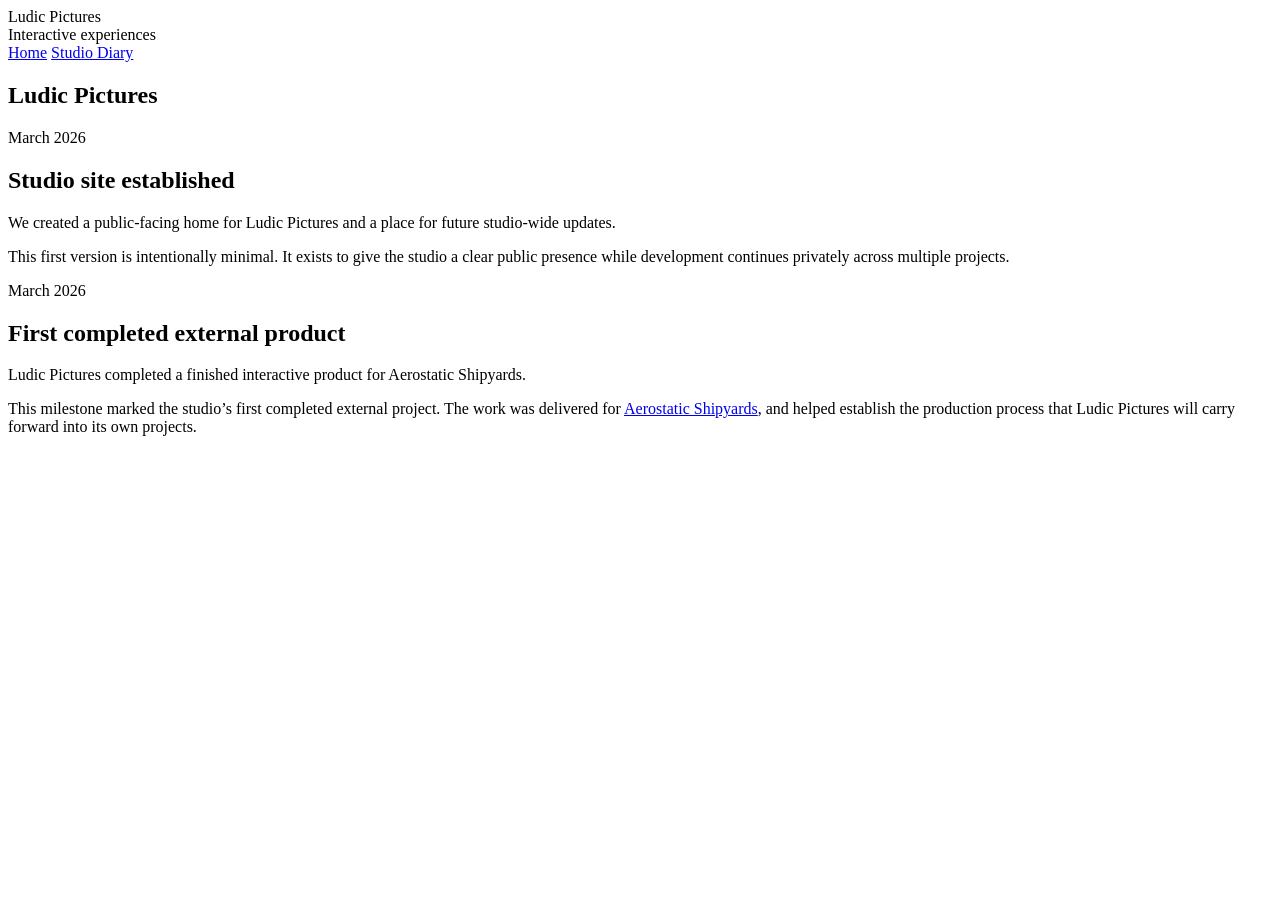
==== diary.html @ e65d54ec "Add studio diary page Adds the Studio Diary page.  Includes: - site header and navigation - diar" ====
<!DOCTYPE html>
<html lang="en">
<head>
  <meta charset="UTF-8" />
  <meta name="viewport" content="width=device-width, initial-scale=1.0" />
  <title>Studio Diary | Ludic Pictures</title>
  <link rel="stylesheet" href="style.css" />
</head>
<body>
  <div class="site-shell">
    <header class="topbar">
      <div class="topbar-brand">
        <div class="topbar-title">Ludic Pictures</div>
        <div class="topbar-subtitle">Interactive experiences</div>
      </div>

      <nav class="topbar-nav">
        <a class="nav-link" href="index.html">Home</a>
        <a class="nav-link active" href="diary.html">Studio Diary</a>
      </nav>
    </header>

    <main class="main-content">
      <section class="hero">
        <h1>Ludic Pictures</h1>
      </section>

      <section class="diary-list">
        <article class="card diary-card">
          <div class="card-header">
            <div class="diary-title-row">
              <span class="date-badge">March 2026</span>
              <h2>Studio site established</h2>
            </div>
            <p class="diary-summary">
              We created a public-facing home for Ludic Pictures and a place for future studio-wide updates.
            </p>
          </div>
          <div class="card-body">
            <p>
              This first version is intentionally minimal. It exists to give the studio a clear public presence while development continues privately across multiple projects.
            </p>
          </div>
        </article>

        <article class="card diary-card">
          <div class="card-header">
            <div class="diary-title-row">
              <span class="date-badge">March 2026</span>
              <h2>First completed external product</h2>
            </div>
            <p class="diary-summary">
              Ludic Pictures completed a finished interactive product for Aerostatic Shipyards.
            </p>
          </div>
          <div class="card-body">
            <p>
              This milestone marked the studio’s first completed external project. The work was delivered for
              <a href="https://aerostaticshipyards.com" target="_blank" rel="noopener noreferrer">Aerostatic Shipyards</a>,
              and helped establish the production process that Ludic Pictures will carry forward into its own projects.
            </p>
          </div>
        </article>
      </section>
    </main>
  </div>
</body>
</html>
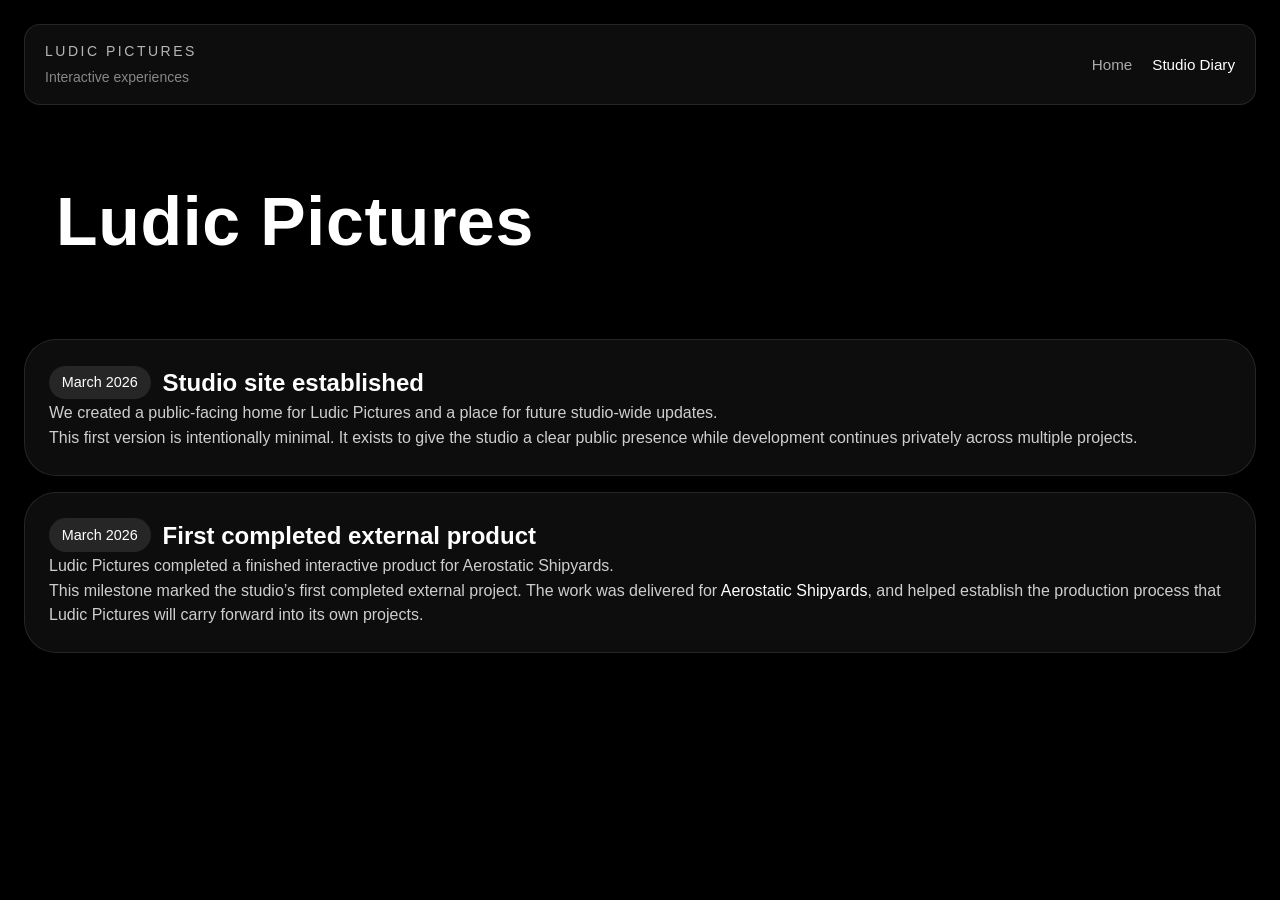
==== commit eee0a43c: "Update link for Aerostatic Shipyards That site is a .ca not a .com." ====
--- a/diary.html
+++ b/diary.html
@@ -56,7 +56,7 @@
           <div class="card-body">
             <p>
               This milestone marked the studio’s first completed external project. The work was delivered for
-              <a href="https://aerostaticshipyards.com" target="_blank" rel="noopener noreferrer">Aerostatic Shipyards</a>,
+              <a href="https://aerostaticshipyards.ca" target="_blank" rel="noopener noreferrer">Aerostatic Shipyards</a>,
               and helped establish the production process that Ludic Pictures will carry forward into its own projects.
             </p>
           </div>
--- a/style.css
+++ b/style.css
@@ -0,0 +1,240 @@
+:root {
+  --bg: #000000;
+  --panel: rgba(255, 255, 255, 0.05);
+  --panel-border: rgba(255, 255, 255, 0.10);
+  --text: #ffffff;
+  --text-soft: rgba(255, 255, 255, 0.80);
+  --text-muted: rgba(255, 255, 255, 0.60);
+  --text-faint: rgba(255, 255, 255, 0.50);
+  --text-nav: rgba(255, 255, 255, 0.65);
+  --badge: rgba(255, 255, 255, 0.10);
+  --radius-lg: 2rem;
+  --radius-md: 1rem;
+}
+
+* {
+  box-sizing: border-box;
+}
+
+html {
+  font-size: 16px;
+}
+
+body {
+  margin: 0;
+  background: var(--bg);
+  color: var(--text);
+  font-family: Arial, Helvetica, sans-serif;
+  line-height: 1.55;
+}
+
+a {
+  color: var(--text);
+  text-decoration: none;
+}
+
+a:hover {
+  text-decoration: underline;
+}
+
+.site-shell {
+  max-width: 80rem;
+  margin: 0 auto;
+  padding: 1.5rem 1.5rem 2.5rem;
+}
+
+.topbar {
+  margin-bottom: 2rem;
+  padding: 1rem 1.25rem;
+  border: 1px solid var(--panel-border);
+  border-radius: 1rem;
+  background: var(--panel);
+  display: flex;
+  align-items: center;
+  justify-content: space-between;
+  gap: 1rem;
+}
+
+.topbar-brand {
+  display: flex;
+  flex-direction: column;
+}
+
+.topbar-title {
+  font-size: 0.875rem;
+  letter-spacing: 0.18em;
+  text-transform: uppercase;
+  color: rgba(255, 255, 255, 0.70);
+}
+
+.topbar-subtitle {
+  margin-top: 0.25rem;
+  font-size: 0.875rem;
+  color: var(--text-faint);
+}
+
+.topbar-nav {
+  display: flex;
+  align-items: center;
+  gap: 1.25rem;
+}
+
+.nav-link {
+  font-size: 0.95rem;
+  color: var(--text-nav);
+  transition: color 0.15s ease;
+}
+
+.nav-link:hover,
+.nav-link.active {
+  color: var(--text);
+  text-decoration: none;
+}
+
+.main-content {
+  display: flex;
+  flex-direction: column;
+  gap: 2rem;
+}
+
+.hero {
+  padding: 2rem 2rem;
+}
+
+.hero h1 {
+  margin: 0;
+  font-size: clamp(2.85rem, 6vw, 4.25rem);
+  font-weight: 600;
+  letter-spacing: 0.01em;
+}
+
+.card {
+  border: 1px solid var(--panel-border);
+  border-radius: var(--radius-lg);
+  background: var(--panel);
+  color: var(--text);
+}
+
+.card-header {
+  padding: 1.5rem 1.5rem 0;
+}
+
+.card-body {
+  padding: 0 1.5rem 1.5rem;
+}
+
+.card h2,
+.card h3 {
+  margin: 0;
+  font-weight: 600;
+}
+
+.card h2 {
+  font-size: 1.5rem;
+}
+
+.card h3 {
+  font-size: 1.25rem;
+  line-height: 1.35;
+}
+
+.card p {
+  margin: 0;
+  color: var(--text-soft);
+}
+
+.card-body p + p {
+  margin-top: 1rem;
+}
+
+.slate-section {
+  display: flex;
+  flex-direction: column;
+  gap: 1rem;
+}
+
+.section-heading h2 {
+  margin: 0;
+  font-size: 1.5rem;
+  font-weight: 600;
+}
+
+.project-grid {
+  display: grid;
+  gap: 1rem;
+  grid-template-columns: repeat(2, minmax(0, 1fr));
+}
+
+.project-card .card-body p {
+  line-height: 1.7;
+}
+
+.project-genre {
+  margin-top: 0.4rem;
+  font-size: 0.95rem;
+  color: rgba(255, 255, 255, 0.55);
+}
+
+.diary-list {
+  display: flex;
+  flex-direction: column;
+  gap: 1rem;
+}
+
+.diary-title-row {
+  display: flex;
+  flex-wrap: wrap;
+  align-items: center;
+  gap: 0.75rem;
+}
+
+.diary-title-row h2 {
+  font-size: 1.5rem;
+}
+
+.date-badge {
+  display: inline-flex;
+  align-items: center;
+  border-radius: 999px;
+  padding: 0.35rem 0.8rem;
+  background: var(--badge);
+  color: var(--text);
+  font-size: 0.9rem;
+}
+
+.diary-summary {
+  margin-top: 0.75rem;
+  font-size: 1rem;
+  color: var(--text-muted);
+}
+
+@media (max-width: 800px) {
+  .site-shell {
+    padding: 1rem 1rem 2rem;
+  }
+
+  .topbar {
+    flex-direction: column;
+    align-items: flex-start;
+  }
+
+  .topbar-nav {
+    gap: 1rem;
+  }
+
+  .hero {
+    padding: 1rem 0.25rem 0.5rem;
+  }
+
+  .project-grid {
+    grid-template-columns: 1fr;
+  }
+
+  .card-header {
+    padding: 1.25rem 1.25rem 0;
+  }
+
+  .card-body {
+    padding: 0 1.25rem 1.25rem;
+  }
+}
